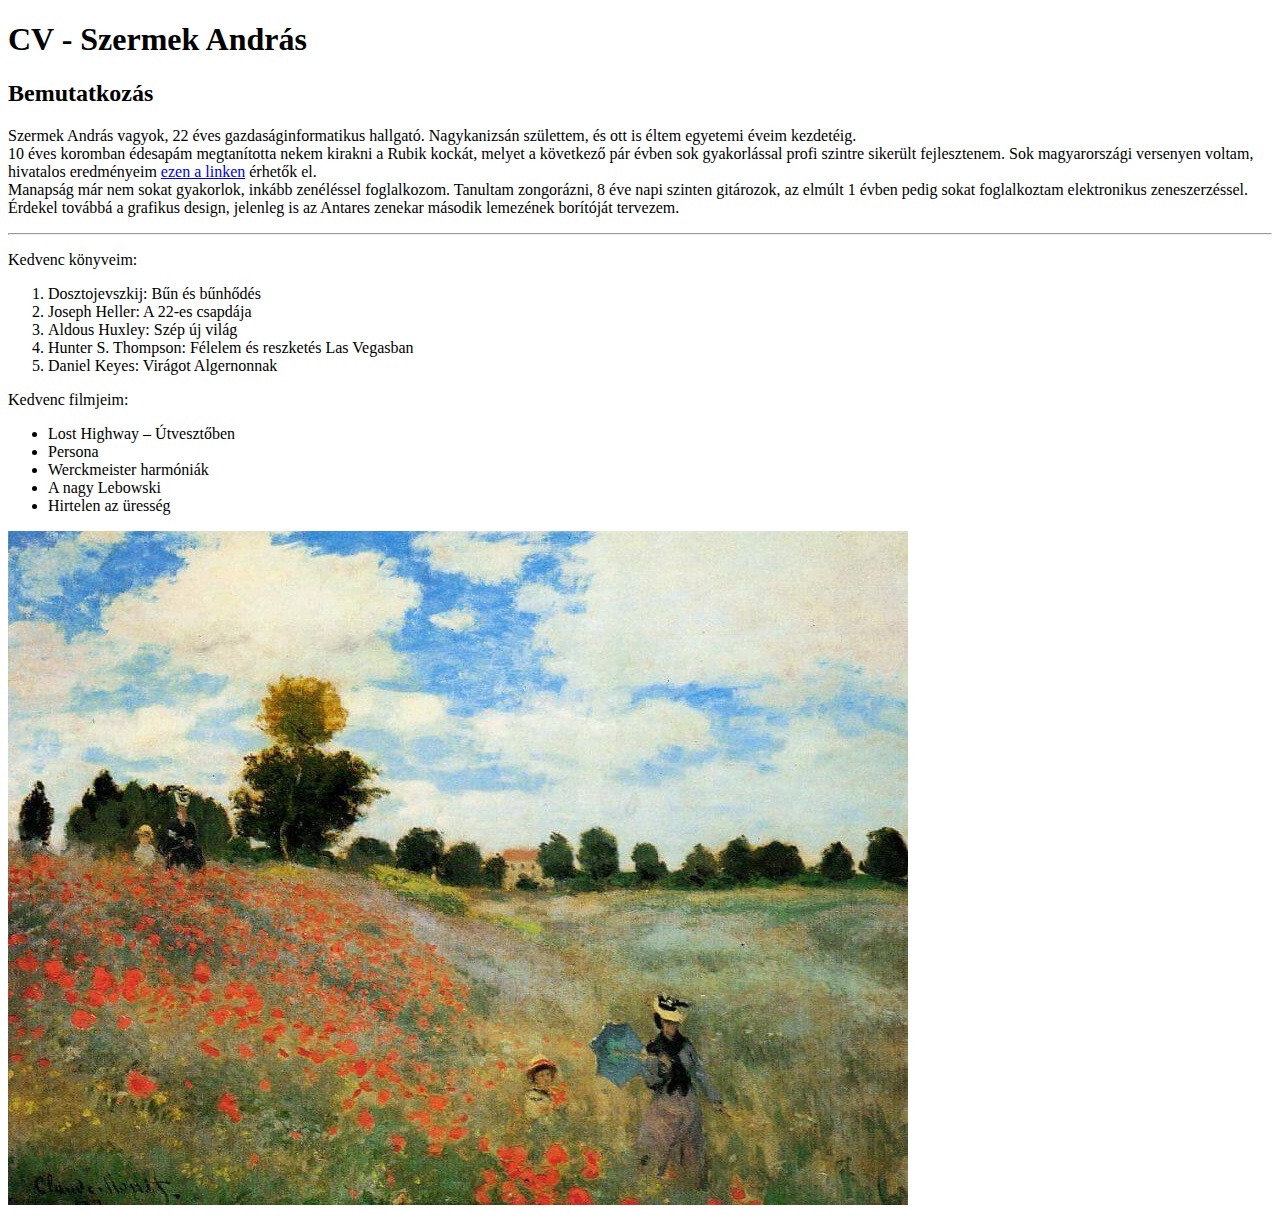
==== HajosTeszt/HajosTeszt/wwwroot/cv.html @ d5a66ae2 "2. heti beadandó (cv.html) hozzáadva" ====
﻿<!DOCTYPE HTML>
<HTML lang="hu">
<head>
    <meta charset="utf-8">
    <title>CV - Szermek András</title>
</head>
<body>
    <h1>CV - Szermek András</h1>
    <h2>Bemutatkozás</h2>
    <p>
        Szermek András vagyok, 22 éves gazdaságinformatikus hallgató. Nagykanizsán születtem, és ott is éltem egyetemi éveim kezdetéig. <br>
        10 éves koromban édesapám megtanította nekem kirakni a Rubik kockát, melyet a következő pár évben sok gyakorlással profi szintre sikerült fejlesztenem.
        Sok magyarországi versenyen voltam, hivatalos eredményeim <a href="https://www.worldcubeassociation.org/persons/2008SZER01" target="_blank">ezen a linken</a> érhetők el. <br>
        Manapság már nem sokat gyakorlok, inkább zenéléssel foglalkozom. Tanultam zongorázni, 8 éve napi szinten gitározok, az elmúlt 1 évben pedig
        sokat foglalkoztam elektronikus zeneszerzéssel. <br>
        Érdekel továbbá a grafikus design, jelenleg is az Antares zenekar második lemezének borítóját tervezem.
    </p>
    <hr>
    <div>
        <p>Kedvenc könyveim:</p>
        <ol>
            <li>Dosztojevszkij: Bűn és bűnhődés</li>
            <li>Joseph Heller: A 22-es csapdája</li>
            <li>Aldous Huxley: Szép új világ</li>
            <li>Hunter S. Thompson: Félelem és reszketés Las Vegasban</li>
            <li>Daniel Keyes: Virágot Algernonnak</li>
        </ol>
        <p>Kedvenc filmjeim:</p>
        <ul>
            <li>Lost Highway – Útvesztőben</li>
            <li>Persona</li>
            <li>Werckmeister harmóniák</li>
            <li>A nagy Lebowski</li>
            <li>Hirtelen az üresség</li>
        </ul>
        <img src="monet.jpg" alt="Claude Monet: Pipacsmező">
    </div>
</body>
</HTML>
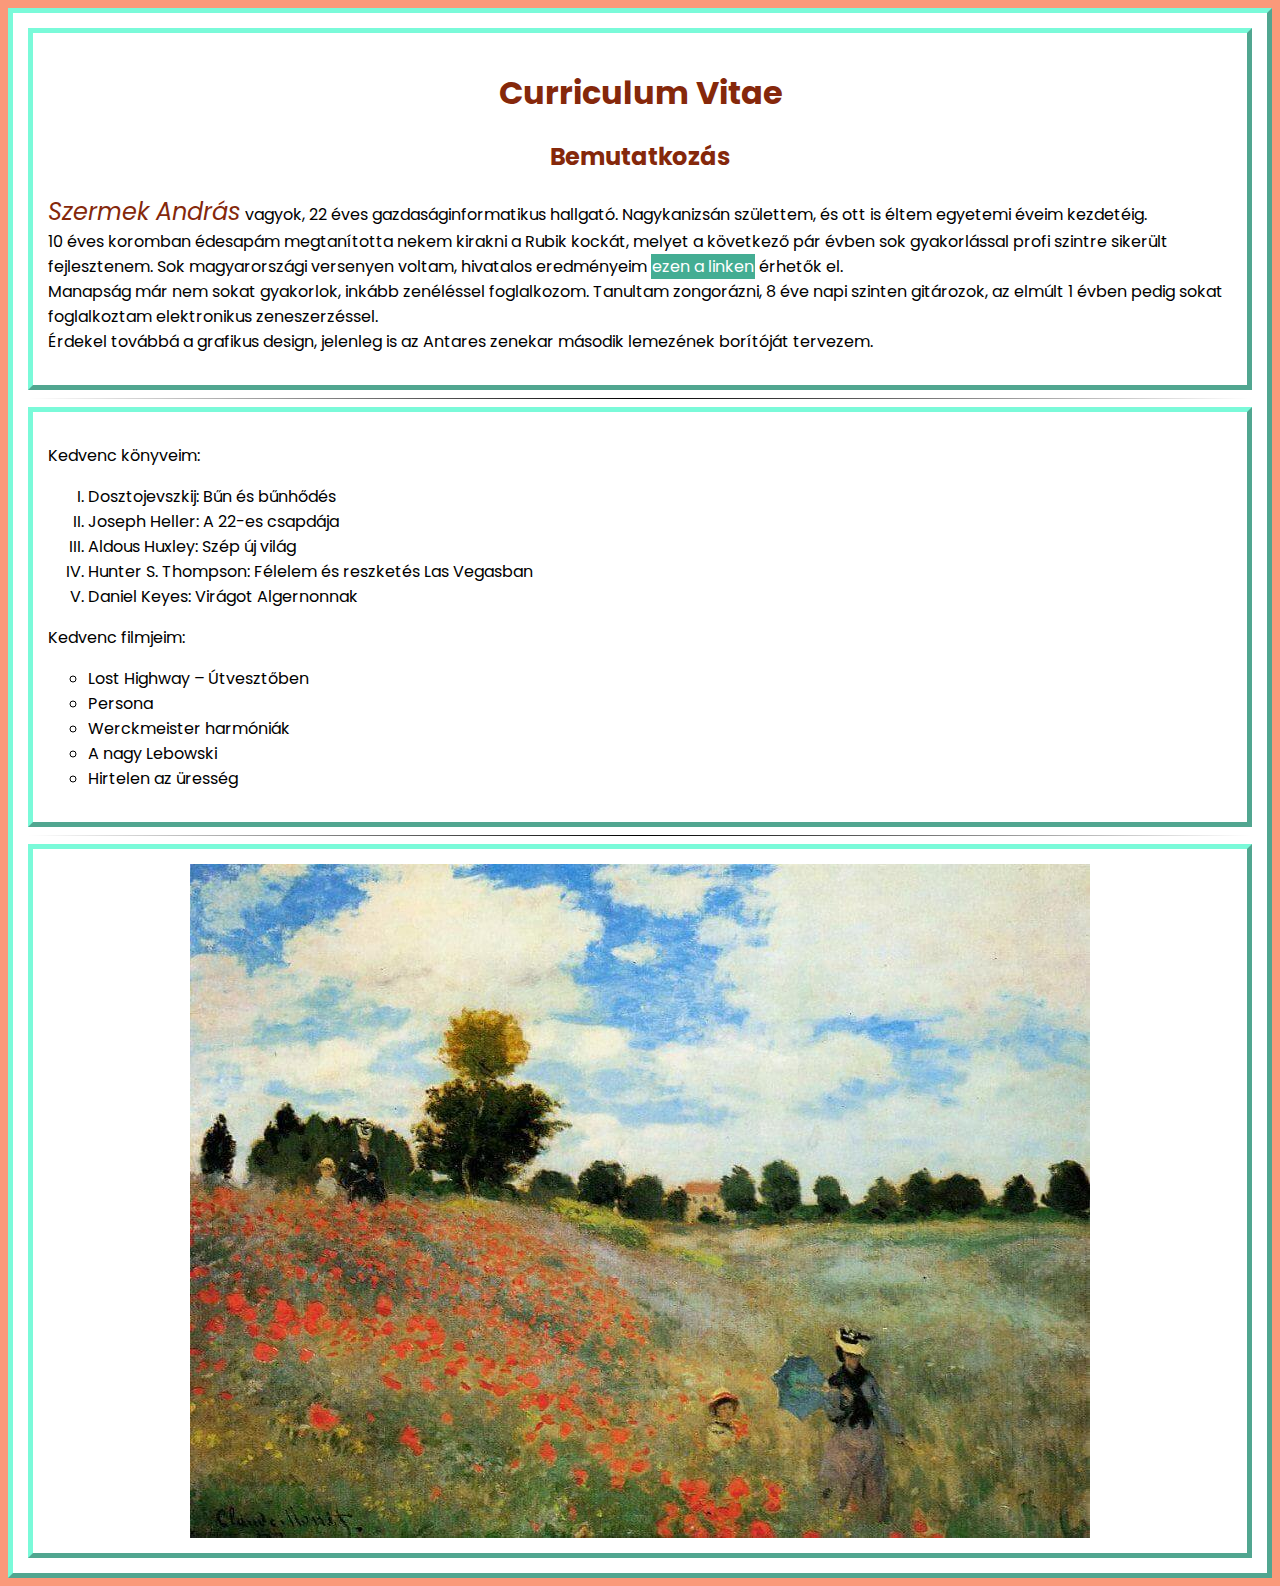
==== commit 104a4308: "CSS formatting" ====
--- a/HajosTeszt/HajosTeszt/wwwroot/cv.html
+++ b/HajosTeszt/HajosTeszt/wwwroot/cv.html
@@ -2,38 +2,48 @@
 <HTML lang="hu">
 <head>
     <meta charset="utf-8">
+    <link rel="stylesheet" href="cv.css" />
+    <link rel="preconnect" href="https://fonts.gstatic.com">
+    <link href="https://fonts.googleapis.com/css2?family=Poppins&display=swap" rel="stylesheet">
     <title>CV - Szermek András</title>
 </head>
 <body>
-    <h1>CV - Szermek András</h1>
-    <h2>Bemutatkozás</h2>
-    <p>
-        Szermek András vagyok, 22 éves gazdaságinformatikus hallgató. Nagykanizsán születtem, és ott is éltem egyetemi éveim kezdetéig. <br>
-        10 éves koromban édesapám megtanította nekem kirakni a Rubik kockát, melyet a következő pár évben sok gyakorlással profi szintre sikerült fejlesztenem.
-        Sok magyarországi versenyen voltam, hivatalos eredményeim <a href="https://www.worldcubeassociation.org/persons/2008SZER01" target="_blank">ezen a linken</a> érhetők el. <br>
-        Manapság már nem sokat gyakorlok, inkább zenéléssel foglalkozom. Tanultam zongorázni, 8 éve napi szinten gitározok, az elmúlt 1 évben pedig
-        sokat foglalkoztam elektronikus zeneszerzéssel. <br>
-        Érdekel továbbá a grafikus design, jelenleg is az Antares zenekar második lemezének borítóját tervezem.
-    </p>
-    <hr>
-    <div>
-        <p>Kedvenc könyveim:</p>
-        <ol>
-            <li>Dosztojevszkij: Bűn és bűnhődés</li>
-            <li>Joseph Heller: A 22-es csapdája</li>
-            <li>Aldous Huxley: Szép új világ</li>
-            <li>Hunter S. Thompson: Félelem és reszketés Las Vegasban</li>
-            <li>Daniel Keyes: Virágot Algernonnak</li>
-        </ol>
-        <p>Kedvenc filmjeim:</p>
-        <ul>
-            <li>Lost Highway – Útvesztőben</li>
-            <li>Persona</li>
-            <li>Werckmeister harmóniák</li>
-            <li>A nagy Lebowski</li>
-            <li>Hirtelen az üresség</li>
-        </ul>
-        <img src="monet.jpg" alt="Claude Monet: Pipacsmező">
+    <div id="content">
+        <div id="text">
+            <h1>Curriculum Vitae</h1>
+            <h2>Bemutatkozás</h2>
+            <p>
+                <span>Szermek András</span> vagyok, 22 éves gazdaságinformatikus hallgató. Nagykanizsán születtem, és ott is éltem egyetemi éveim kezdetéig. <br>
+                10 éves koromban édesapám megtanította nekem kirakni a Rubik kockát, melyet a következő pár évben sok gyakorlással profi szintre sikerült fejlesztenem.
+                Sok magyarországi versenyen voltam, hivatalos eredményeim <a href="https://www.worldcubeassociation.org/persons/2008SZER01" target="_blank">ezen a linken</a> érhetők el. <br>
+                Manapság már nem sokat gyakorlok, inkább zenéléssel foglalkozom. Tanultam zongorázni, 8 éve napi szinten gitározok, az elmúlt 1 évben pedig
+                sokat foglalkoztam elektronikus zeneszerzéssel. <br>
+                Érdekel továbbá a grafikus design, jelenleg is az Antares zenekar második lemezének borítóját tervezem.
+            </p>
+        </div>
+        <hr>
+        <div id="lists">
+            <p>Kedvenc könyveim:</p>
+            <ol>
+                <li>Dosztojevszkij: Bűn és bűnhődés</li>
+                <li>Joseph Heller: A 22-es csapdája</li>
+                <li>Aldous Huxley: Szép új világ</li>
+                <li>Hunter S. Thompson: Félelem és reszketés Las Vegasban</li>
+                <li>Daniel Keyes: Virágot Algernonnak</li>
+            </ol>
+            <p>Kedvenc filmjeim:</p>
+            <ul>
+                <li>Lost Highway – Útvesztőben</li>
+                <li>Persona</li>
+                <li>Werckmeister harmóniák</li>
+                <li>A nagy Lebowski</li>
+                <li>Hirtelen az üresség</li>
+            </ul>
+        </div>
+        <hr>
+        <div id="image">
+            <img src="monet.jpg" alt="Claude Monet: Pipacsmező">
+        </div>
     </div>
 </body>
 </HTML>--- a/HajosTeszt/HajosTeszt/wwwroot/cv.css
+++ b/HajosTeszt/HajosTeszt/wwwroot/cv.css
@@ -0,0 +1,53 @@
+﻿body {
+    background-color: #FA997A;
+    font-family: 'Poppins', sans-serif;
+}
+
+div {
+    padding: 15px;
+    border: 5px outset #7AFAD9;
+    background-color: #FFFFFF;
+}
+
+hr {
+    border: 0;
+    height: 1px;
+    background-image: linear-gradient(to right, rgba(0, 0, 0, 0), rgba(0, 0, 0, 1), rgba(0, 0, 0, 0));
+}
+
+h1, h2 {
+    text-align: center;
+    color: #85280B;
+}
+
+span {
+    font-style: italic;
+    color: #85280B;
+    font-size: 24px;
+}
+
+a {
+    background-color: #44AD93;
+    color: #FFFFFF;
+    padding: 1px;
+    text-decoration: none;
+}
+
+a:hover {
+    background-color: #85280B;
+}
+
+ul {
+    list-style-type: circle;
+}
+
+ol {
+    list-style-type: upper-roman;
+}
+
+img {
+    max-width: 100%;
+    height: auto;
+    display: block;
+    margin: auto;
+}